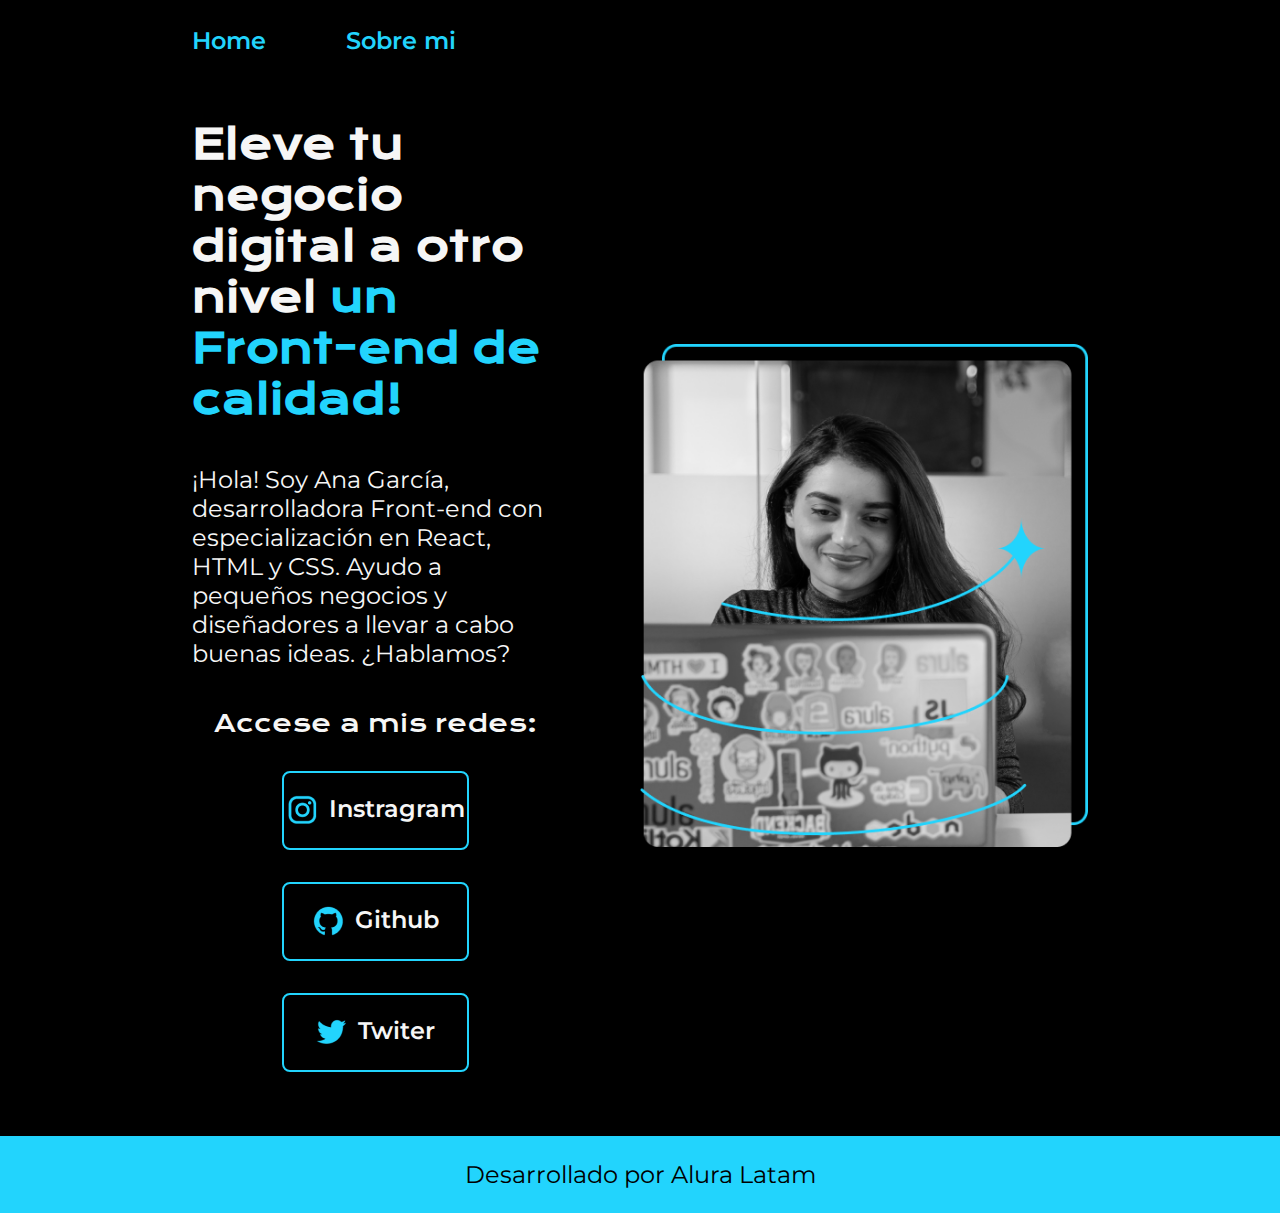
==== index.html @ d7ec2025 "ingreso index" ====
<!DOCTYPE html>
<html lang="es-co">
<head>
    <meta charset="UTF-8">
    <meta name="viewport" content="width=device-width, initial-scale=1.0">
    <title>Portafolio</title>
    <link rel="Stylesheet" href="./styles/style.css">
</head>
<body>
    <header class="header">
        <nav class="header__menu">
            <a class="header__menu__link" href="Index.html">Home</a>
            <a class="header__menu__link" href="abount.html">Sobre mi</a>
        </nav>
    </header>
    <main class="presentacion">
        <section class="presentacion__contenido">
            <h1 class="presentacion__contenido__titulo">Eleve tu negocio digital a otro nivel 
                <strong class="titulo-destaque"> un Front-end de calidad!</strong>
            </h1>
            <p class="presentacion__contenido__texto">
                ¡Hola! Soy Ana García, desarrolladora Front-end con especialización en React, 
                HTML y CSS. Ayudo a pequeños negocios y diseñadores a llevar a cabo buenas ideas. 
                ¿Hablamos?
            </p>
            <div class="presentacion__enlaces">
                <h2 class="Presentacion__enlaces__subtitulos">Accese a mis redes:</h2>
                <a class="Presentacion__enlaces__link" href="https://www.instagram.com/">
                    <img src="./assets/instagram.png">  
                    Instragram</a>
                <a class="Presentacion__enlaces__link" href="https://github.com/">
                    <img src="./assets/github.png">  
                    Github</a>
                <a class="Presentacion__enlaces__link" href="https://x.com/?lang=es&mx=2">
                    <img src="./assets/twitter.png">  
                    Twiter</a>
                
            </div>
        </section>    
        <img class="presentacion__imagen" src="Imagem.png" alt="Imagen de Ana Garcia trabajando">
    </main>
    <footer class="footer">
        <p>Desarrollado por Alura Latam</p>
    </footer>
</body>
</html>
---- styles/style.css ----
@import url('https://fonts.googleapis.com/css2?family=Krona+One&family=Montserrat:ital,wght@0,100..900;1,100..900&display=swap');

:root{
    --color-primario: #000000;
    --color-secundario: #f6f6f6;
    --color-terciario: #22D4FD;
    --color-hover: #272727;


    --fuente-montserrat: "Montserrat", sans serif;
    --fuente-krona: "Krona One", sans serif;
}

* {
    padding: 0;
    margin: 0;
}

body{
    background-color:var(--color-primario);
    Color: var(--color-secundario);
    box-sizing: border-box;
}

.header{
    padding: 2% 0% 0% 15%;
}

.header__menu{
    display: flex;
    gap: 80px;
}



.header__menu__link{
    font-family: var(--fuente-montserrat);
    font-size: 1.5rem;
    font-weight: 600; 
    color: var(--color-terciario);
    text-decoration: none;
}

.presentacion{
    display: flex;
    align-items: center;
    padding: 5% 15%;
    justify-content: space-between;
    gap: 82px;
}

.presentacion__contenido{
    width: 50%;
    display: flex;
    flex-direction: column;
    gap: 40px;
}

.presentacion__contenido__titulo{
    font-size: 2.5rem;
    font-family: var(--fuente-krona);
}

.titulo-destaque{
    Color: var(--color-terciario)
}

.presentacion__contenido__texto{
    font-size: 1.5rem;
    font-family: var(--fuente-montserrat);
}

.presentacion__enlaces{
    display: flex;
    justify-content: space-between;
    flex-direction: column;
    align-items: center;
    gap: 32px;
}

.Presentacion__enlaces__subtitulos{
    font-family: var(--fuente-krona);
    font-size: 1.5rem;
    font-weight: 400;

}

.Presentacion__enlaces__link{
    width: 50%;
    text-align: center;
    padding: 21.5px 0;
    border-radius: 8px;
    font-family: var(--fuente-montserrat);
    font-size: 1.5rem;
    font-weight: 600;
    text-decoration: none;
    color: var(--color-secundario);
    border: 2px solid var(--color-terciario);
    display: flex;
    justify-content: center;
    gap: 10px;
}

.Presentacion__enlaces__link:hover{
   background-color: var(--color-hover); 
}

.presentacion__imagen{
    width: 50%;
}

.footer{
    background-color: var(--color-terciario);
    padding: 24px;
    color: var(--color-primario);
    text-align: center;
    font-family: var(--fuente-montserrat);
    font-size: 1.5rem;
    font-weight: 400;
}

@media (max-width: 1200px){

    .header{    
        padding: 10%;
    }

    .header__menu{
        justify-content: center;
    }

    .presentacion{
        flex-direction: column-reverse;
        padding: 5%;
    }

    .presentacion__contenido{
        width: auto;
    }
}
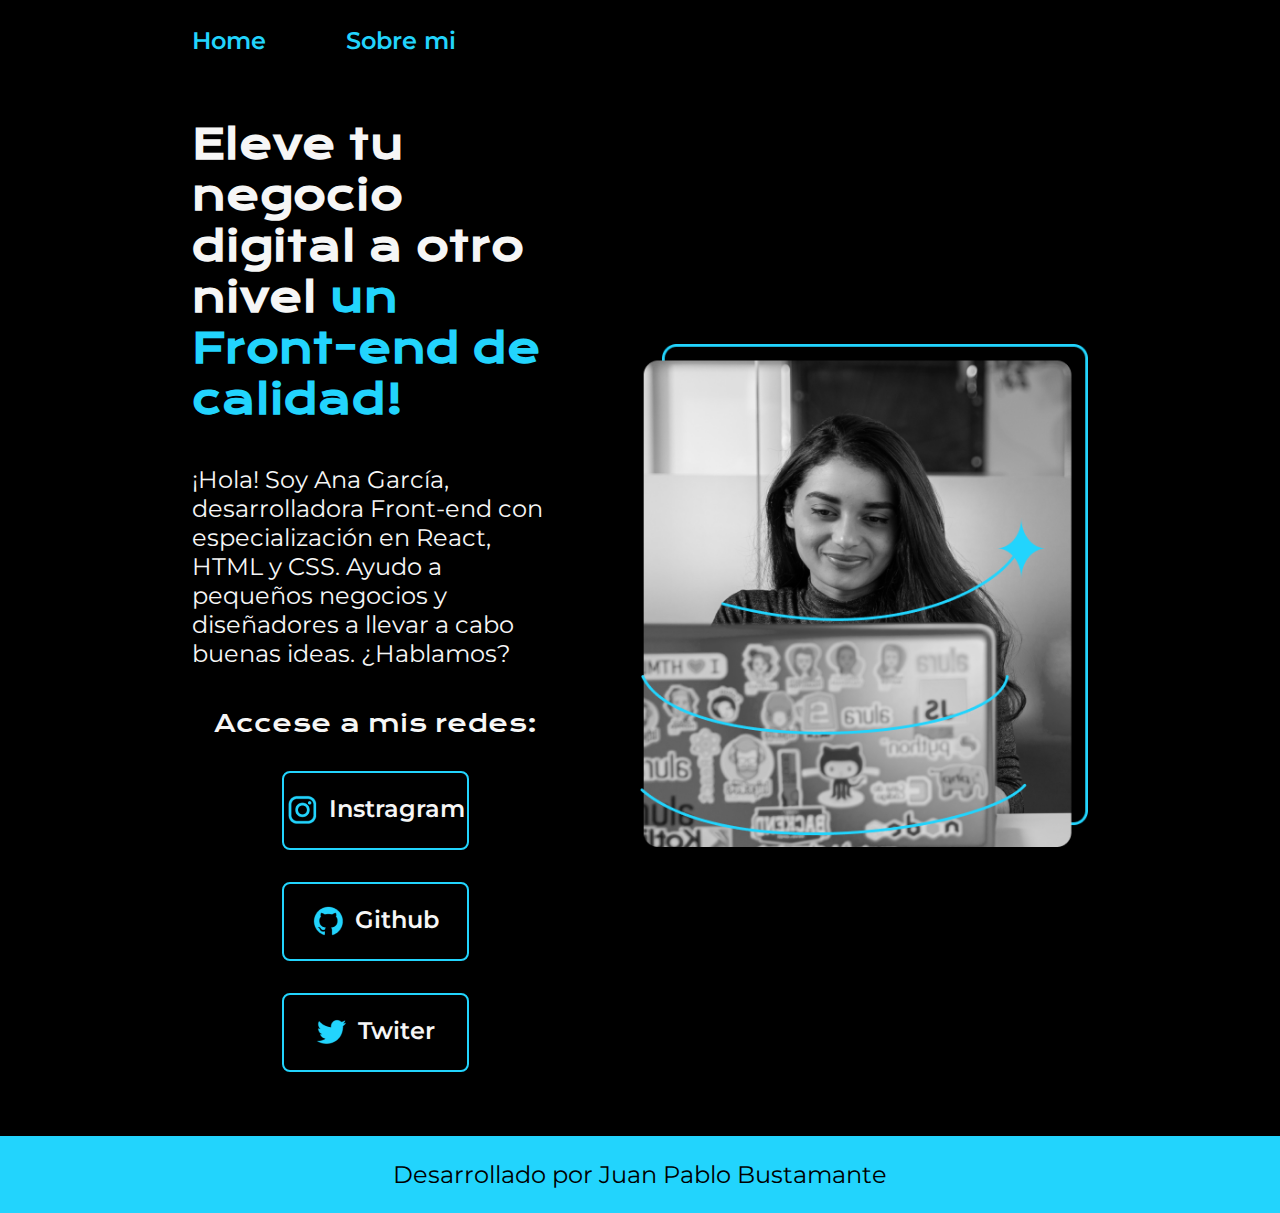
==== commit 80fb54ee: "Update index.html" ====
--- a/index.html
+++ b/index.html
@@ -40,7 +40,7 @@
         <img class="presentacion__imagen" src="Imagem.png" alt="Imagen de Ana Garcia trabajando">
     </main>
     <footer class="footer">
-        <p>Desarrollado por Alura Latam</p>
+        <p>Desarrollado por Juan Pablo Bustamante</p>
     </footer>
 </body>
-</html>+</html>
